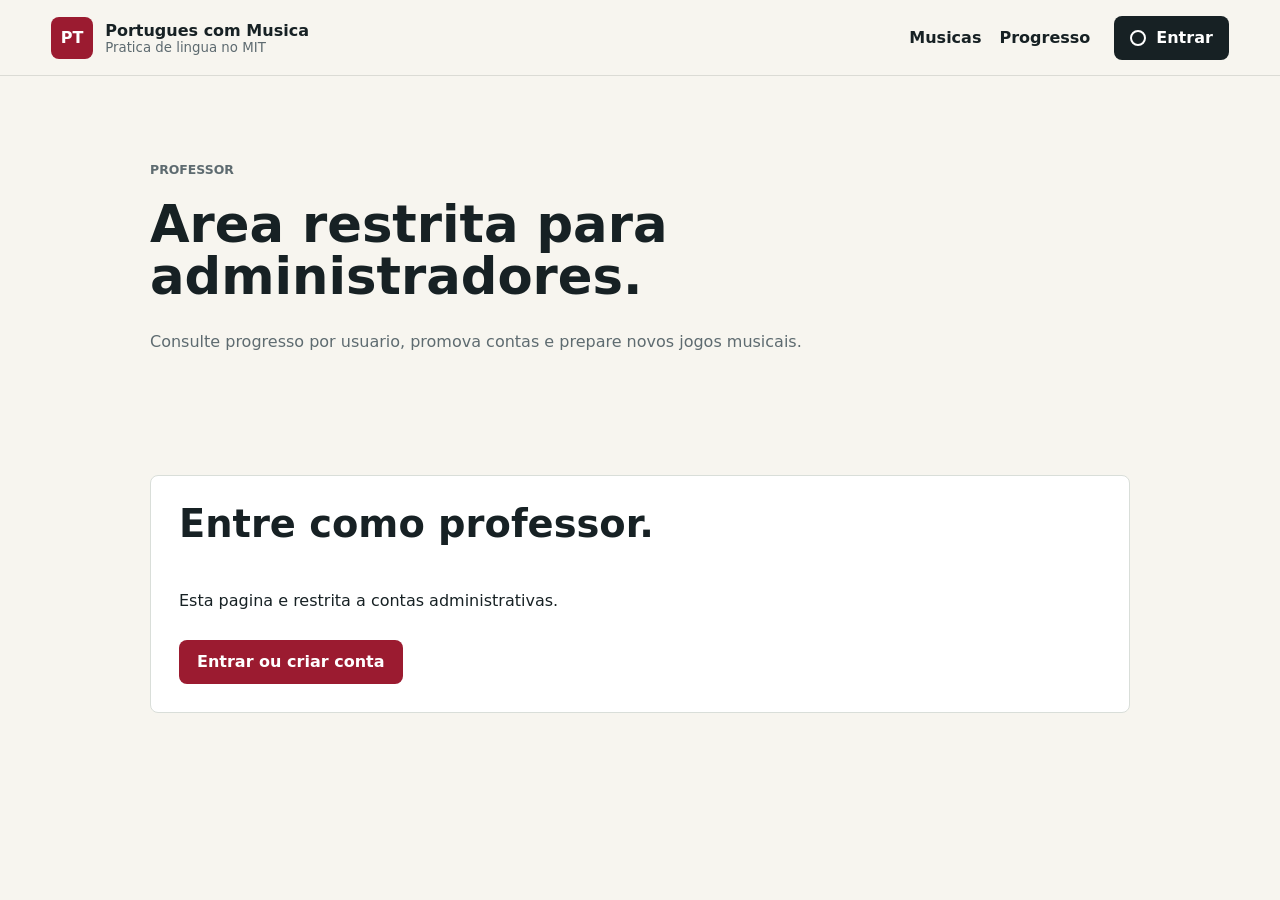
==== frontend/admin.html @ 6b274718 "Added privilege separation between admin and student / added scaffhold for adding songs" ====
<!doctype html>
<html lang="pt-BR">
  <head>
    <meta charset="utf-8" />
    <meta name="viewport" content="width=device-width, initial-scale=1" />
    <title>Professor | Portugues com Musica</title>
    <link rel="stylesheet" href="styles.css" />
  </head>
  <body>
    <header class="topbar">
      <a class="brand" href="index.html#home" aria-label="Pagina inicial de Portugues com Musica">
        <span class="brand-mark">PT</span>
        <span>
          <strong>Portugues com Musica</strong>
          <small>Pratica de lingua no MIT</small>
        </span>
      </a>

      <nav class="topnav" aria-label="Navegacao principal">
        <a href="index.html#songs">Musicas</a>
        <a href="progress.html">Progresso</a>
      </nav>

      <button class="login-button" id="loginButton" type="button">
        <span class="login-icon" aria-hidden="true"></span>
        <span id="loginLabel">Entrar</span>
      </button>
    </header>

    <main class="admin-page">
      <section class="progress-hero">
        <p class="eyebrow">Professor</p>
        <h1>Area restrita para administradores.</h1>
        <p>Consulte progresso por usuario, promova contas e prepare novos jogos musicais.</p>
      </section>

      <section id="adminLoginRequired" class="auth-required" hidden>
        <h2>Entre como professor.</h2>
        <p>Esta pagina e restrita a contas administrativas.</p>
        <a id="adminLoginLink" class="play-link" href="login.html?next=admin.html">Entrar ou criar conta</a>
      </section>

      <section id="adminForbidden" class="auth-required" hidden>
        <h2>Acesso restrito.</h2>
        <p>Sua conta nao tem permissao de professor.</p>
        <a class="play-link" href="index.html#songs">Voltar aos jogos</a>
      </section>

      <section id="adminContent" class="admin-workspace" hidden>
        <div class="admin-panel">
          <div>
            <p class="eyebrow">Progresso de estudante</p>
            <h2>Buscar por usuario</h2>
          </div>
          <form id="progressLookupForm" class="admin-form">
            <label for="progressUsername">Usuario</label>
            <div class="inline-form-row">
              <input id="progressUsername" name="username" type="text" autocomplete="off" required />
              <button class="primary-action" type="submit">Buscar</button>
            </div>
            <p id="progressLookupFeedback" class="game-feedback" aria-live="polite"></p>
          </form>
          <div id="adminProgressResults" class="admin-results"></div>
        </div>

        <div class="admin-panel">
          <div>
            <p class="eyebrow">Permissoes</p>
            <h2>Administradores</h2>
          </div>
          <p class="admin-muted">Promova outra conta somente quando ela tambem precisar administrar atividades.</p>
          <button id="openPromoteModal" class="secondary-action" type="button">Promover usuario</button>
          <p id="promoteFeedback" class="game-feedback" aria-live="polite"></p>
        </div>

        <div class="admin-panel admin-song-panel">
          <div>
            <p class="eyebrow">Musicas</p>
            <h2>Adicionar nova musica</h2>
          </div>
          <form class="admin-form placeholder-form" aria-disabled="true">
            <label for="songTitle">Titulo</label>
            <input id="songTitle" type="text" placeholder="Placeholder" disabled />

            <label for="songArtist">Artista</label>
            <input id="songArtist" type="text" placeholder="Placeholder" disabled />

            <label for="songGameMode">Modo de jogo</label>
            <select id="songGameMode" disabled>
              <option>Ordenar letras</option>
              <option>Completar letras</option>
              <option>Selecionar palavras</option>
            </select>

            <label for="songLyrics">Conteudo do jogo</label>
            <textarea id="songLyrics" rows="7" placeholder="Placeholder para o editor especifico do modo de jogo" disabled></textarea>

            <button class="primary-action" type="button" disabled>Salvar musica</button>
          </form>
        </div>
      </section>
    </main>

    <div id="promoteModal" class="modal" hidden>
      <section class="modal-body admin-modal" role="dialog" aria-modal="true" aria-labelledby="promoteTitle">
        <button id="closePromoteModal" class="icon-button" type="button" aria-label="Fechar">x</button>
        <div>
          <p class="eyebrow">Permissoes</p>
          <h2 id="promoteTitle">Promover usuario</h2>
          <p class="admin-muted">Esta acao concede acesso de professor a outra conta.</p>
        </div>
        <form id="promoteForm" class="admin-form">
          <label for="promoteUsername">Usuario</label>
          <input id="promoteUsername" name="username" type="text" autocomplete="off" required />

          <label class="confirm-row" for="promoteConfirm">
            <input id="promoteConfirm" type="checkbox" />
            <span>Confirmo que este usuario deve ter permissoes de professor.</span>
          </label>

          <div class="modal-actions">
            <button id="cancelPromote" class="secondary-action" type="button">Cancelar</button>
            <button id="confirmPromote" class="primary-action" type="submit" disabled>Confirmar promocao</button>
          </div>
          <p id="promoteModalFeedback" class="game-feedback" aria-live="polite"></p>
        </form>
      </section>
    </div>

    <script src="backend.js"></script>
    <script src="auth.js"></script>
    <script src="admin.js"></script>
  </body>
</html>
---- frontend/styles.css ----
:root {
  --ink: #172124;
  --muted: #5e6b70;
  --paper: #f7f5ef;
  --surface: #ffffff;
  --line: #d9ded9;
  --ruby: #9b1b30;
  --teal: #1d7773;
  --gold: #d7a536;
  --blue: #2f5f9f;
  --shadow: 0 18px 45px rgba(23, 33, 36, 0.12);
}

* {
  box-sizing: border-box;
}

[hidden] {
  display: none !important;
}

html {
  scroll-behavior: smooth;
}

body {
  margin: 0;
  color: var(--ink);
  background: var(--paper);
  font-family: Inter, ui-sans-serif, system-ui, -apple-system, BlinkMacSystemFont, "Segoe UI", sans-serif;
}

button,
select,
input,
textarea {
  font: inherit;
}

.topbar {
  position: sticky;
  top: 0;
  z-index: 10;
  display: grid;
  grid-template-columns: minmax(240px, 1fr) auto auto;
  gap: 24px;
  align-items: center;
  min-height: 76px;
  padding: 14px clamp(18px, 4vw, 56px);
  border-bottom: 1px solid rgba(23, 33, 36, 0.12);
  background: rgba(247, 245, 239, 0.92);
  backdrop-filter: blur(16px);
}

.brand {
  display: inline-flex;
  gap: 12px;
  align-items: center;
  color: inherit;
  text-decoration: none;
}

.brand-mark {
  display: grid;
  place-items: center;
  width: 42px;
  aspect-ratio: 1;
  border-radius: 8px;
  color: white;
  background: var(--ruby);
  font-weight: 800;
}

.brand small,
.card-meta,
.eyebrow,
.progress-panel small,
.game-card span,
.group-header p,
.browser-header p {
  color: var(--muted);
}

.brand strong,
.brand small {
  display: block;
}

.topnav {
  display: flex;
  gap: 18px;
}

.topnav a {
  color: var(--ink);
  font-weight: 700;
  text-decoration: none;
}

.login-button,
.primary-action,
.play-link {
  display: inline-flex;
  align-items: center;
  justify-content: center;
  min-height: 44px;
  border: 0;
  border-radius: 8px;
  color: #fff;
  background: var(--ink);
  cursor: pointer;
  font-weight: 800;
  text-decoration: none;
}

.login-button {
  gap: 10px;
  padding: 0 16px;
}

.login-button.signed-in {
  background: var(--teal);
}

.auth-menu {
  position: absolute;
  top: calc(100% - 10px);
  right: clamp(18px, 4vw, 56px);
  z-index: 20;
  min-width: 164px;
  padding: 6px;
  border: 1px solid var(--line);
  border-radius: 8px;
  background: var(--surface);
  box-shadow: var(--shadow);
}

.auth-menu-item {
  display: flex;
  align-items: center;
  gap: 10px;
  width: 100%;
  min-height: 42px;
  padding: 0 10px;
  border: 0;
  border-radius: 6px;
  color: var(--ink);
  background: transparent;
  cursor: pointer;
  font-weight: 800;
  text-align: left;
}

.auth-menu-item:hover,
.auth-menu-item:focus-visible {
  background: rgba(29, 119, 115, 0.12);
  outline: none;
}

.auth-menu-icon {
  width: 18px;
  height: 18px;
  fill: none;
  stroke: currentColor;
  stroke-width: 2;
  stroke-linecap: round;
  stroke-linejoin: round;
}

.login-icon {
  width: 16px;
  aspect-ratio: 1;
  border: 2px solid currentColor;
  border-radius: 50%;
}

main {
  display: grid;
  gap: clamp(40px, 6vw, 82px);
  padding-bottom: 72px;
}

.auth-page {
  display: grid;
  min-height: calc(100vh - 76px);
  place-items: center;
  padding: clamp(24px, 5vw, 54px) clamp(18px, 4vw, 56px);
}

.auth-panel {
  width: min(560px, 100%);
  padding: clamp(24px, 4vw, 36px);
  border: 1px solid var(--line);
  border-radius: 8px;
  background: var(--surface);
  box-shadow: var(--shadow);
}

.auth-panel h1 {
  margin-bottom: 24px;
  font-size: clamp(2rem, 5vw, 3.6rem);
}

.auth-form {
  display: grid;
  gap: 12px;
}

.auth-form label {
  font-size: 0.82rem;
  font-weight: 900;
}

.auth-form input,
.admin-form input,
.admin-form select,
.admin-form textarea {
  min-height: 46px;
  border: 1px solid var(--line);
  border-radius: 8px;
  padding: 0 12px;
  background: #fff;
  color: var(--ink);
}

.admin-form textarea {
  min-height: 140px;
  padding: 12px;
  resize: vertical;
}

.game-page {
  display: block;
  padding: clamp(24px, 5vw, 54px) clamp(18px, 4vw, 56px) 72px;
}

.game-shell {
  display: grid;
  gap: 20px;
  width: min(1040px, 100%);
  margin: 0 auto;
  padding: clamp(20px, 4vw, 34px);
  border: 1px solid var(--line);
  border-radius: 8px;
  background: var(--surface);
  box-shadow: var(--shadow);
}

.game-shell h1 {
  margin-bottom: 10px;
  font-size: clamp(2rem, 4vw, 4rem);
  line-height: 1;
}

.game-subtitle {
  color: var(--muted);
  font-size: 1.1rem;
}

.hero {
  display: grid;
  grid-template-columns: minmax(260px, 0.85fr) minmax(320px, 1.15fr);
  gap: clamp(24px, 5vw, 72px);
  align-items: end;
  min-height: calc(100vh - 76px);
  padding: clamp(34px, 6vw, 72px) clamp(18px, 4vw, 56px) 36px;
}

.hero-copy {
  max-width: 640px;
  padding-bottom: clamp(16px, 4vw, 72px);
}

.eyebrow {
  margin: 0 0 10px;
  font-size: 0.78rem;
  font-weight: 900;
  letter-spacing: 0;
  text-transform: uppercase;
}

h1,
h2,
h3,
p {
  margin-top: 0;
}

h1 {
  margin-bottom: 18px;
  font-size: clamp(2.4rem, 6vw, 5.8rem);
  line-height: 0.96;
  letter-spacing: 0;
}

h2 {
  font-size: clamp(1.45rem, 3vw, 2.6rem);
  line-height: 1.05;
}

.hero-copy p:not(.eyebrow),
.progress-section p,
.teacher-tools p {
  max-width: 62ch;
  color: var(--muted);
  font-size: 1.05rem;
  line-height: 1.6;
}

.carousel {
  overflow: hidden;
  border: 1px solid rgba(23, 33, 36, 0.14);
  border-radius: 8px;
  background: var(--surface);
  box-shadow: var(--shadow);
}

.carousel-main {
  position: relative;
  min-height: 500px;
}

.carousel-main img {
  width: 100%;
  height: 500px;
  object-fit: cover;
  display: block;
}

.carousel-caption {
  position: absolute;
  inset: auto 22px 22px;
  max-width: 520px;
  padding: 22px;
  border-radius: 8px;
  background: rgba(255, 255, 255, 0.9);
}

.carousel-caption h2 {
  margin-bottom: 8px;
}

.play-link {
  width: fit-content;
  padding: 0 18px;
  background: var(--ruby);
}

.carousel-controls {
  display: flex;
  align-items: center;
  justify-content: space-between;
  gap: 12px;
  padding: 12px 16px;
}

.carousel-controls button,
.icon-button {
  display: grid;
  place-items: center;
  width: 38px;
  aspect-ratio: 1;
  border: 1px solid var(--line);
  border-radius: 8px;
  background: #fff;
  color: var(--ink);
  cursor: pointer;
  font-size: 1.25rem;
}

.feature-dots {
  display: flex;
  gap: 8px;
}

.feature-dots button {
  width: 28px;
  height: 8px;
  border: 0;
  border-radius: 999px;
  background: var(--line);
}

.feature-dots button.active {
  background: var(--teal);
}

.workspace,
.progress-section,
.teacher-tools {
  width: min(1180px, calc(100% - 36px));
  margin: 0 auto;
}

.workspace {
  display: grid;
  grid-template-columns: 260px 1fr;
  gap: 28px;
  align-items: start;
}

.filters {
  position: sticky;
  top: 98px;
  display: grid;
  gap: 10px;
  padding: 20px;
  border: 1px solid var(--line);
  border-radius: 8px;
  background: var(--surface);
}

.filters h2 {
  margin-bottom: 8px;
  font-size: 1.35rem;
}

.filters label {
  margin-top: 8px;
  font-size: 0.82rem;
  font-weight: 900;
}

.filters select {
  width: 100%;
  min-height: 42px;
  border: 1px solid var(--line);
  border-radius: 8px;
  padding: 0 10px;
  background: #fff;
  color: var(--ink);
}

.game-browser {
  min-width: 0;
}

.browser-header,
.group-header {
  display: flex;
  justify-content: space-between;
  gap: 16px;
  align-items: end;
}

.game-groups {
  display: grid;
  gap: 28px;
}

.game-group {
  display: grid;
  gap: 14px;
}

.group-header h3 {
  margin-bottom: 2px;
  font-size: 1.2rem;
}

.card-grid {
  display: grid;
  grid-template-columns: repeat(2, minmax(0, 1fr));
  gap: 16px;
}

.game-card {
  overflow: hidden;
  display: grid;
  grid-template-rows: auto 1fr;
  padding: 0;
  border: 1px solid var(--line);
  border-radius: 8px;
  background: var(--surface);
  color: inherit;
  text-decoration: none;
  text-align: left;
  cursor: pointer;
  transition: transform 160ms ease, box-shadow 160ms ease;
}

.game-card:hover,
.game-card:focus-visible {
  transform: translateY(-3px);
  box-shadow: 0 12px 26px rgba(23, 33, 36, 0.12);
}

.thumb-wrap {
  position: relative;
  display: block;
  aspect-ratio: 16 / 10;
  overflow: hidden;
}

.thumb-wrap img {
  width: 100%;
  height: 100%;
  object-fit: cover;
  display: block;
}

.thumbnail-score {
  position: absolute;
  right: 10px;
  bottom: 10px;
  display: inline-flex;
  align-items: center;
  justify-content: center;
  min-height: 34px;
  min-width: 58px;
  padding: 0 10px;
  border-radius: 999px;
  box-shadow: 0 8px 20px rgba(23, 33, 36, 0.18);
  font-weight: 900;
}

.card-body {
  display: grid;
  gap: 5px;
  padding: 14px;
}

.card-body strong {
  font-size: 1.05rem;
}

.progress-section {
  display: grid;
  grid-template-columns: 1fr minmax(320px, 0.8fr);
  gap: 24px;
  align-items: center;
  padding: 32px;
  border-top: 4px solid var(--gold);
  background: #fff;
}

.progress-panel {
  display: grid;
  grid-template-columns: repeat(3, 1fr);
  gap: 1px;
  overflow: hidden;
  border: 1px solid var(--line);
  border-radius: 8px;
  background: var(--line);
}

.progress-panel div {
  display: grid;
  gap: 4px;
  min-height: 118px;
  place-items: center;
  background: #fff;
  text-align: center;
}

.progress-panel span {
  font-size: clamp(1.7rem, 4vw, 2.8rem);
  font-weight: 900;
}

.progress-page {
  padding: clamp(24px, 5vw, 56px);
}

.admin-page {
  padding: clamp(24px, 5vw, 56px);
}

.progress-hero,
.auth-required {
  width: min(980px, 100%);
  margin: 0 auto;
}

.progress-hero {
  display: grid;
  gap: 10px;
  padding: 28px 0;
}

.progress-hero h1 {
  max-width: 760px;
  font-size: clamp(2rem, 4vw, 4rem);
  line-height: 1;
}

.progress-hero p {
  max-width: 680px;
  color: var(--muted);
  line-height: 1.55;
}

.auth-required {
  display: grid;
  gap: 14px;
  padding: 28px;
  border: 1px solid var(--line);
  border-radius: 8px;
  background: var(--surface);
}

.progress-workspace {
  display: grid;
  grid-template-columns: minmax(220px, 280px) minmax(0, 1fr);
  gap: 24px;
  align-items: start;
  width: min(1180px, 100%);
  margin: 0 auto;
}

.admin-workspace {
  display: grid;
  grid-template-columns: minmax(0, 1fr) minmax(280px, 420px);
  gap: 24px;
  align-items: stretch;
  width: min(1180px, 100%);
  margin: 0 auto;
}

.admin-workspace.has-progress-results {
  align-items: start;
}

.admin-panel {
  display: grid;
  gap: 18px;
  min-width: 0;
  overflow: hidden;
  padding: 22px;
  border: 1px solid var(--line);
  border-radius: 8px;
  background: var(--surface);
}

.admin-song-panel {
  grid-column: 1 / -1;
  align-self: start;
}

.admin-form,
.admin-results {
  display: grid;
  gap: 12px;
  min-width: 0;
}

.admin-form label {
  font-size: 0.82rem;
  font-weight: 900;
}

.inline-form-row {
  display: grid;
  grid-template-columns: minmax(0, 1fr) auto;
  gap: 10px;
}

.inline-form-row .primary-action {
  width: auto;
  padding: 0 18px;
}

.admin-progress-row {
  grid-template-columns: minmax(0, 1.35fr) minmax(112px, 0.8fr) minmax(92px, 110px) minmax(104px, auto);
  width: 100%;
  min-width: 0;
}

.admin-progress-row > * {
  min-width: 0;
}

.admin-progress-row .progress-song strong,
.admin-progress-row .progress-song small,
.admin-progress-row span {
  overflow-wrap: anywhere;
}

.admin-muted {
  margin: 0;
  color: var(--muted);
  line-height: 1.5;
}

.admin-modal {
  grid-template-columns: 1fr;
  width: min(560px, 100%);
  padding-right: 56px;
}

.admin-modal .icon-button {
  top: 12px;
  right: 12px;
  width: 32px;
  font-size: 0.95rem;
}

.confirm-row {
  display: grid;
  grid-template-columns: auto 1fr;
  gap: 10px;
  align-items: start;
  padding: 12px;
  border: 1px solid var(--line);
  border-radius: 8px;
  background: var(--paper);
  line-height: 1.4;
}

.confirm-row input {
  width: 18px;
  min-height: 18px;
  margin: 2px 0 0;
}

.modal-actions {
  display: flex;
  justify-content: end;
  gap: 10px;
}

.modal-actions .primary-action,
.modal-actions .secondary-action {
  width: auto;
  padding: 0 16px;
}

.progress-browser,
.progress-groups,
.progress-course-group,
.progress-row-list {
  display: grid;
  gap: 14px;
  min-width: 0;
}

.progress-row {
  display: grid;
  grid-template-columns: minmax(180px, 1.5fr) minmax(150px, 1fr) minmax(140px, 0.8fr) 120px 92px;
  gap: 14px;
  align-items: center;
  min-height: 74px;
  padding: 14px 16px;
  border: 1px solid var(--line);
  border-radius: 8px;
  background: var(--surface);
  color: inherit;
  text-decoration: none;
}

.progress-row:hover,
.progress-row:focus-visible {
  border-color: rgba(47, 95, 159, 0.45);
  box-shadow: 0 10px 24px rgba(23, 33, 36, 0.1);
  outline: none;
}

.progress-song {
  display: grid;
  gap: 3px;
}

.progress-song small {
  color: var(--muted);
}

.score-pill {
  display: inline-flex;
  justify-content: center;
  align-items: center;
  min-height: 34px;
  padding: 0 10px;
  border-radius: 999px;
  font-weight: 900;
}

.score-high {
  color: #0f5132;
  background: #dff4e8;
}

.score-mid {
  color: #775500;
  background: #fff2c2;
}

.score-low {
  color: #842029;
  background: #f8d7da;
}

.score-empty {
  color: var(--muted);
  background: #ecefed;
}

.teacher-tools {
  display: grid;
  gap: 18px;
}

.note-grid {
  display: grid;
  grid-template-columns: repeat(3, 1fr);
  gap: 16px;
}

.note-grid article {
  min-height: 160px;
  padding: 20px;
  border: 1px solid var(--line);
  border-radius: 8px;
  background: #fff;
}

.modal[hidden] {
  display: none;
}

.modal {
  position: fixed;
  inset: 0;
  z-index: 30;
  display: grid;
  place-items: center;
  padding: 18px;
  background: rgba(23, 33, 36, 0.55);
}

.modal-body {
  position: relative;
  display: grid;
  grid-template-columns: minmax(240px, 0.8fr) 1fr;
  gap: 24px;
  width: min(860px, 100%);
  max-height: calc(100vh - 36px);
  overflow: auto;
  padding: 22px;
  border-radius: 8px;
  background: #fff;
}

.modal-body > img {
  width: 100%;
  height: 100%;
  min-height: 320px;
  object-fit: cover;
  border-radius: 8px;
}

.icon-button {
  position: absolute;
  top: 14px;
  right: 14px;
  z-index: 2;
}

.game-facts {
  display: grid;
  grid-template-columns: repeat(3, 1fr);
  gap: 10px;
  margin: 24px 0;
}

.game-facts div {
  padding: 12px;
  border: 1px solid var(--line);
  border-radius: 8px;
}

.game-facts dt {
  color: var(--muted);
  font-size: 0.75rem;
  font-weight: 900;
}

.game-facts dd {
  margin: 4px 0 0;
  font-weight: 800;
}

.primary-action {
  width: 100%;
  padding: 0 18px;
  background: var(--teal);
}

.secondary-action {
  display: inline-flex;
  align-items: center;
  justify-content: center;
  min-height: 44px;
  border: 1px solid var(--line);
  border-radius: 8px;
  padding: 0 16px;
  background: #fff;
  color: var(--ink);
  cursor: pointer;
  font-weight: 800;
}

button:disabled {
  cursor: not-allowed;
  opacity: 0.48;
}

.lyric-game {
  display: grid;
  gap: 20px;
  width: 100%;
}

.modal-body:has(.lyric-game) {
  width: min(1040px, 100%);
  grid-template-columns: 1fr;
}

.lyric-game-header {
  display: grid;
  grid-template-columns: 1fr minmax(260px, 340px);
  gap: 18px;
  align-items: start;
  padding-right: 52px;
}

.listen-panel {
  display: grid;
  gap: 10px;
  padding: 14px;
  border: 1px solid var(--line);
  border-radius: 8px;
  background: var(--paper);
}

.listen-panel span {
  font-weight: 900;
}

.audio-notice {
  margin: 0;
  padding: 12px 14px;
  border: 1px solid #e8ce83;
  border-radius: 8px;
  background: #fff7df;
  color: #614a12;
}

.review-instructions {
  padding: 18px;
  border: 1px solid var(--line);
  border-radius: 8px;
  background: #fff;
}

.review-instructions h2 {
  margin-bottom: 8px;
  font-size: 1.25rem;
}

.review-instructions p {
  margin-bottom: 0;
  color: var(--muted);
  line-height: 1.5;
}

.lyric-list {
  display: grid;
  gap: 12px;
  margin: 0;
  padding: 0;
  list-style: none;
}

.lyric-chunk {
  display: grid;
  grid-template-columns: 28px 38px 1fr auto;
  gap: 12px;
  align-items: center;
  min-height: 82px;
  padding: 14px;
  border: 2px solid var(--line);
  border-radius: 8px;
  background: #fff;
  box-shadow: 0 8px 20px rgba(23, 33, 36, 0.08);
  cursor: grab;
}

.lyric-chunk.is-dragging {
  opacity: 0.58;
  border-color: var(--teal);
  cursor: grabbing;
}

.drag-handle {
  color: var(--muted);
  font-weight: 900;
}

.chunk-position {
  display: grid;
  place-items: center;
  width: 34px;
  aspect-ratio: 1;
  border-radius: 8px;
  background: var(--ink);
  color: #fff;
  font-weight: 900;
}

.chunk-text {
  line-height: 1.45;
}

.chunk-result {
  min-width: 92px;
  text-align: right;
  font-weight: 900;
}

.lyric-chunk.is-correct {
  border-color: var(--teal);
  background: #eef9f5;
}

.lyric-chunk.is-wrong {
  border-color: var(--ruby);
  background: #fff1f2;
}

.game-actions {
  display: flex;
  flex-wrap: wrap;
  gap: 12px;
}

.game-actions .primary-action,
.game-actions .secondary-action {
  width: auto;
}

.game-feedback {
  min-height: 28px;
  margin: 0;
  font-weight: 900;
}

.cloze-lyrics {
  white-space: pre-wrap;
  padding: clamp(18px, 3vw, 28px);
  border: 1px solid var(--line);
  border-radius: 8px;
  background: #fff;
  font-size: clamp(1.05rem, 2vw, 1.35rem);
  line-height: 2.1;
}

.cloze-blank {
  display: inline-flex;
  gap: 8px;
  align-items: center;
  margin: 0 4px;
  vertical-align: baseline;
}

.cloze-blank input {
  width: 7.5em;
  min-height: 38px;
  border: 2px solid var(--line);
  border-radius: 8px;
  padding: 0 10px;
  color: var(--ink);
  background: #fff;
  font-weight: 800;
}

.cloze-blank input:disabled {
  background: #f0f1ee;
}

.blank-result {
  min-width: 58px;
  font-size: 0.78rem;
  font-weight: 900;
}

.cloze-blank.is-correct input {
  border-color: var(--teal);
  background: #eef9f5;
}

.cloze-blank.is-accent input {
  border-color: var(--gold);
  background: #fff7df;
}

.cloze-blank.is-wrong input {
  border-color: var(--ruby);
  background: #fff1f2;
}

.selectable-lyrics {
  white-space: pre-wrap;
  padding: clamp(18px, 3vw, 28px);
  border: 1px solid var(--line);
  border-radius: 8px;
  background: #fff;
  font-size: clamp(1.02rem, 1.4vw, 1.2rem);
  line-height: 2.05;
}

.selectable-lyrics.is-disabled {
  color: var(--muted);
}

.selectable-word {
  display: inline;
  margin: 0 1px;
  padding: 2px 4px;
  border: 0;
  border-radius: 6px;
  color: inherit;
  background: transparent;
  cursor: pointer;
  line-height: inherit;
}

.selectable-word:not(:disabled):hover,
.selectable-word:not(:disabled):focus-visible {
  background: rgba(23, 33, 36, 0.11);
  outline: none;
}

.selectable-word.is-selected {
  background: rgba(47, 95, 159, 0.18);
  box-shadow: inset 0 0 0 2px rgba(47, 95, 159, 0.42);
}

.selectable-word.is-correct {
  background: #eef9f5;
  box-shadow: inset 0 0 0 2px var(--teal);
}

.selectable-word.is-wrong {
  background: #fff1f2;
  box-shadow: inset 0 0 0 2px var(--ruby);
}

.selectable-word.is-missed {
  background: #fff7df;
  box-shadow: inset 0 0 0 2px var(--gold);
}

.instruction-overlay {
  position: fixed;
  inset: 0;
  z-index: 40;
  display: grid;
  place-items: center;
  padding: 18px;
  background: rgba(23, 33, 36, 0.58);
}

.instruction-overlay[hidden] {
  display: none;
}

.instruction-box {
  position: relative;
  width: min(560px, 100%);
  padding: 28px;
  border-radius: 8px;
  background: #fff;
  box-shadow: var(--shadow);
}

.empty-state {
  padding: 28px;
  border: 1px dashed var(--line);
  border-radius: 8px;
  background: rgba(255, 255, 255, 0.55);
}

@media (max-width: 1180px) {
  .admin-progress-row {
    grid-template-columns: minmax(0, 1fr) minmax(100px, auto);
  }
}

@media (max-width: 900px) {
  .topbar {
    grid-template-columns: 1fr;
  }

  .topnav {
    order: 3;
    overflow-x: auto;
  }

  .hero,
  .workspace,
  .progress-workspace,
  .admin-workspace,
  .progress-section,
  .modal-body,
  .lyric-game-header {
    grid-template-columns: 1fr;
  }

  .hero {
    min-height: auto;
  }

  .filters {
    position: static;
  }

  .note-grid,
  .progress-panel,
  .game-facts,
  .lyric-chunk,
  .progress-row,
  .inline-form-row {
    grid-template-columns: 1fr;
  }

  .chunk-result {
    text-align: left;
  }

  .admin-progress-row {
    grid-template-columns: 1fr;
  }
}

@media (max-width: 560px) {
  .card-grid {
    grid-template-columns: 1fr;
  }

  .carousel-main,
  .carousel-main img {
    min-height: 420px;
    height: 420px;
  }

  .carousel-caption {
    inset: auto 12px 12px;
    padding: 16px;
  }

  .progress-section {
    padding: 22px;
  }
}
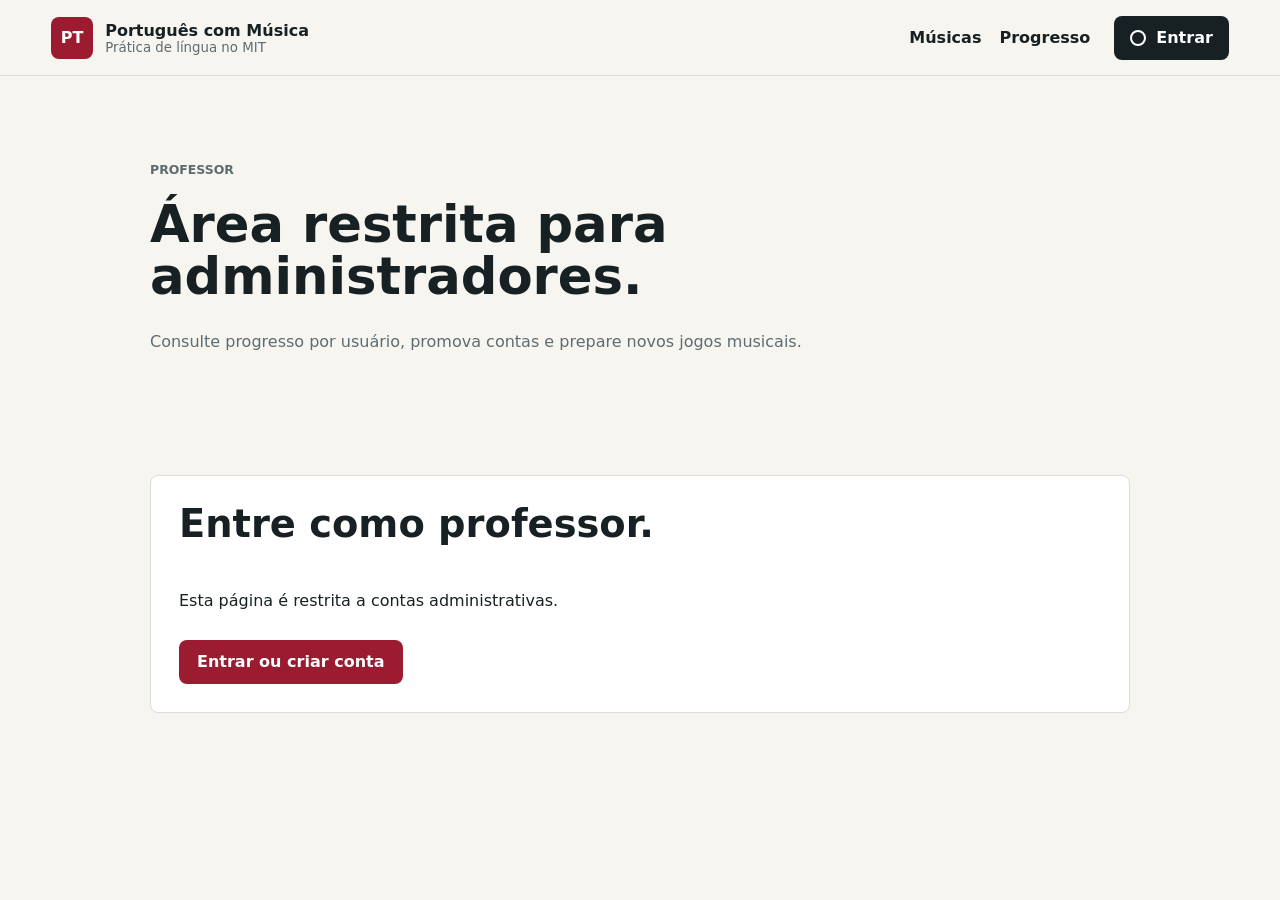
==== commit 7d2e4c43: "fixed dropdown styling and accents" ====
--- a/frontend/admin.html
+++ b/frontend/admin.html
@@ -3,21 +3,21 @@
   <head>
     <meta charset="utf-8" />
     <meta name="viewport" content="width=device-width, initial-scale=1" />
-    <title>Professor | Portugues com Musica</title>
+    <title>Professor | Português com Música</title>
     <link rel="stylesheet" href="styles.css" />
   </head>
   <body>
     <header class="topbar">
-      <a class="brand" href="index.html#home" aria-label="Pagina inicial de Portugues com Musica">
+      <a class="brand" href="index.html#home" aria-label="Página inicial de Português com Música">
         <span class="brand-mark">PT</span>
         <span>
-          <strong>Portugues com Musica</strong>
-          <small>Pratica de lingua no MIT</small>
+          <strong>Português com Música</strong>
+          <small>Prática de língua no MIT</small>
         </span>
       </a>
 
-      <nav class="topnav" aria-label="Navegacao principal">
-        <a href="index.html#songs">Musicas</a>
+      <nav class="topnav" aria-label="Navegação principal">
+        <a href="index.html#songs">Músicas</a>
         <a href="progress.html">Progresso</a>
       </nav>
 
@@ -30,19 +30,19 @@
     <main class="admin-page">
       <section class="progress-hero">
         <p class="eyebrow">Professor</p>
-        <h1>Area restrita para administradores.</h1>
-        <p>Consulte progresso por usuario, promova contas e prepare novos jogos musicais.</p>
+        <h1>Área restrita para administradores.</h1>
+        <p>Consulte progresso por usuário, promova contas e prepare novos jogos musicais.</p>
       </section>
 
       <section id="adminLoginRequired" class="auth-required" hidden>
         <h2>Entre como professor.</h2>
-        <p>Esta pagina e restrita a contas administrativas.</p>
+        <p>Esta página é restrita a contas administrativas.</p>
         <a id="adminLoginLink" class="play-link" href="login.html?next=admin.html">Entrar ou criar conta</a>
       </section>
 
       <section id="adminForbidden" class="auth-required" hidden>
         <h2>Acesso restrito.</h2>
-        <p>Sua conta nao tem permissao de professor.</p>
+        <p>Sua conta não tem permissão de professor.</p>
         <a class="play-link" href="index.html#songs">Voltar aos jogos</a>
       </section>
 
@@ -50,10 +50,10 @@
         <div class="admin-panel">
           <div>
             <p class="eyebrow">Progresso de estudante</p>
-            <h2>Buscar por usuario</h2>
+            <h2>Buscar por usuário</h2>
           </div>
           <form id="progressLookupForm" class="admin-form">
-            <label for="progressUsername">Usuario</label>
+            <label for="progressUsername">Usuário</label>
             <div class="inline-form-row">
               <input id="progressUsername" name="username" type="text" autocomplete="off" required />
               <button class="primary-action" type="submit">Buscar</button>
@@ -65,37 +65,31 @@
 
         <div class="admin-panel">
           <div>
-            <p class="eyebrow">Permissoes</p>
+            <p class="eyebrow">Permissões</p>
             <h2>Administradores</h2>
           </div>
-          <p class="admin-muted">Promova outra conta somente quando ela tambem precisar administrar atividades.</p>
-          <button id="openPromoteModal" class="secondary-action" type="button">Promover usuario</button>
+          <p class="admin-muted">Promova outra conta somente quando ela também precisar administrar atividades.</p>
+          <button id="openPromoteModal" class="secondary-action" type="button">Promover usuário</button>
           <p id="promoteFeedback" class="game-feedback" aria-live="polite"></p>
         </div>
 
         <div class="admin-panel admin-song-panel">
           <div>
-            <p class="eyebrow">Musicas</p>
-            <h2>Adicionar nova musica</h2>
+            <p class="eyebrow">Músicas</p>
+            <h2>Adicionar nova música</h2>
           </div>
-          <form class="admin-form placeholder-form" aria-disabled="true">
-            <label for="songTitle">Titulo</label>
-            <input id="songTitle" type="text" placeholder="Placeholder" disabled />
-
-            <label for="songArtist">Artista</label>
-            <input id="songArtist" type="text" placeholder="Placeholder" disabled />
-
+          <form id="songBuilderForm" class="admin-form song-builder-form">
             <label for="songGameMode">Modo de jogo</label>
-            <select id="songGameMode" disabled>
-              <option>Ordenar letras</option>
-              <option>Completar letras</option>
-              <option>Selecionar palavras</option>
-            </select>
-
-            <label for="songLyrics">Conteudo do jogo</label>
-            <textarea id="songLyrics" rows="7" placeholder="Placeholder para o editor especifico do modo de jogo" disabled></textarea>
-
-            <button class="primary-action" type="button" disabled>Salvar musica</button>
+            <span class="select-combo-field">
+              <select id="songGameMode" name="gameMode" required>
+                <option value="">Selecione um modo</option>
+                <option value="lyric-order">Ordenar letras</option>
+                <option value="complete-lyrics">Completar letras</option>
+                <option value="word-select">Selecionar palavras</option>
+              </select>
+              <button class="select-combo-toggle" type="button" aria-label="Mostrar modos de jogo"></button>
+            </span>
+            <div id="songModeFields" class="song-mode-fields" aria-live="polite"></div>
           </form>
         </div>
       </section>
@@ -105,22 +99,22 @@
       <section class="modal-body admin-modal" role="dialog" aria-modal="true" aria-labelledby="promoteTitle">
         <button id="closePromoteModal" class="icon-button" type="button" aria-label="Fechar">x</button>
         <div>
-          <p class="eyebrow">Permissoes</p>
-          <h2 id="promoteTitle">Promover usuario</h2>
-          <p class="admin-muted">Esta acao concede acesso de professor a outra conta.</p>
+          <p class="eyebrow">Permissões</p>
+          <h2 id="promoteTitle">Promover usuário</h2>
+          <p class="admin-muted">Esta ação concede acesso de professor a outra conta.</p>
         </div>
         <form id="promoteForm" class="admin-form">
-          <label for="promoteUsername">Usuario</label>
+          <label for="promoteUsername">Usuário</label>
           <input id="promoteUsername" name="username" type="text" autocomplete="off" required />
 
           <label class="confirm-row" for="promoteConfirm">
             <input id="promoteConfirm" type="checkbox" />
-            <span>Confirmo que este usuario deve ter permissoes de professor.</span>
+            <span>Confirmo que este usuário deve ter permissões de professor.</span>
           </label>
 
           <div class="modal-actions">
             <button id="cancelPromote" class="secondary-action" type="button">Cancelar</button>
-            <button id="confirmPromote" class="primary-action" type="submit" disabled>Confirmar promocao</button>
+            <button id="confirmPromote" class="primary-action" type="submit" disabled>Confirmar promoção</button>
           </div>
           <p id="promoteModalFeedback" class="game-feedback" aria-live="polite"></p>
         </form>
--- a/frontend/styles.css
+++ b/frontend/styles.css
@@ -649,6 +649,188 @@
   font-weight: 900;
 }
 
+.song-builder-form {
+  gap: 16px;
+}
+
+.song-mode-fields {
+  display: grid;
+  gap: 14px;
+  min-width: 0;
+}
+
+.song-mode-card {
+  display: grid;
+  gap: 14px;
+  padding-top: 14px;
+  border-top: 1px solid var(--line);
+}
+
+.song-mode-card h3 {
+  margin-bottom: 8px;
+  font-size: 1.25rem;
+}
+
+.song-mode-card .primary-action {
+  width: fit-content;
+  padding: 0 18px;
+}
+
+.song-common-fields {
+  display: grid;
+  gap: 14px;
+  padding-top: 14px;
+  border-top: 1px solid var(--line);
+}
+
+.song-instruction-fields {
+  display: grid;
+  gap: 14px;
+  padding-top: 14px;
+  border-top: 1px solid var(--line);
+}
+
+.song-instruction-fields h3 {
+  margin-bottom: 8px;
+  font-size: 1.25rem;
+}
+
+.song-instruction-fields label {
+  display: grid;
+  gap: 8px;
+}
+
+.field-grid {
+  display: grid;
+  grid-template-columns: repeat(2, minmax(0, 1fr));
+  gap: 14px;
+}
+
+.song-common-fields label,
+.field-grid label {
+  display: grid;
+  gap: 8px;
+}
+
+.field-feedback {
+  min-height: 22px;
+  margin: 0;
+  color: var(--muted);
+  font-weight: 800;
+}
+
+.combo-field {
+  position: relative;
+  display: grid;
+  grid-template-columns: minmax(0, 1fr) 44px;
+}
+
+.select-combo-field {
+  position: relative;
+  display: grid;
+  grid-template-columns: minmax(0, 1fr) 44px;
+}
+
+.select-combo-field select {
+  min-width: 0;
+  appearance: none;
+  border-radius: 8px 0 0 8px;
+  border-right: 0;
+  color: var(--ink);
+  font-weight: 800;
+}
+
+.select-combo-toggle {
+  display: grid;
+  place-items: center;
+  min-height: 46px;
+  border: 1px solid var(--line);
+  border-radius: 0 8px 8px 0;
+  background: #fff;
+  color: var(--ink);
+  cursor: pointer;
+}
+
+.select-combo-toggle::before {
+  content: "";
+  width: 9px;
+  aspect-ratio: 1;
+  border-right: 2px solid currentColor;
+  border-bottom: 2px solid currentColor;
+  transform: translateY(-2px) rotate(45deg);
+}
+
+.combo-field input {
+  min-width: 0;
+  border-radius: 8px 0 0 8px;
+  border-right: 0;
+  color: var(--ink);
+  font-weight: 800;
+}
+
+.combo-field input::placeholder {
+  color: var(--muted);
+  opacity: 1;
+}
+
+.select-combo-field select:invalid {
+  color: var(--muted);
+}
+
+.combo-toggle {
+  display: grid;
+  place-items: center;
+  min-height: 46px;
+  border: 1px solid var(--line);
+  border-radius: 0 8px 8px 0;
+  background: #fff;
+  color: var(--ink);
+  cursor: pointer;
+}
+
+.combo-toggle::before {
+  content: "";
+  width: 9px;
+  aspect-ratio: 1;
+  border-right: 2px solid currentColor;
+  border-bottom: 2px solid currentColor;
+  transform: translateY(-2px) rotate(45deg);
+}
+
+.combo-options {
+  position: absolute;
+  z-index: 25;
+  top: calc(100% + 4px);
+  left: 0;
+  right: 0;
+  display: grid;
+  max-height: 220px;
+  overflow: auto;
+  padding: 6px;
+  border: 1px solid var(--line);
+  border-radius: 8px;
+  background: #fff;
+  box-shadow: var(--shadow);
+}
+
+.combo-option {
+  min-height: 40px;
+  border: 0;
+  border-radius: 6px;
+  padding: 0 10px;
+  background: transparent;
+  color: var(--ink);
+  cursor: pointer;
+  font-weight: 800;
+  text-align: left;
+}
+
+.combo-option:hover,
+.combo-option:focus-visible {
+  background: rgba(29, 119, 115, 0.12);
+  outline: none;
+}
+
 .inline-form-row {
   display: grid;
   grid-template-columns: minmax(0, 1fr) auto;
@@ -1219,7 +1401,8 @@
   .game-facts,
   .lyric-chunk,
   .progress-row,
-  .inline-form-row {
+  .inline-form-row,
+  .field-grid {
     grid-template-columns: 1fr;
   }
 
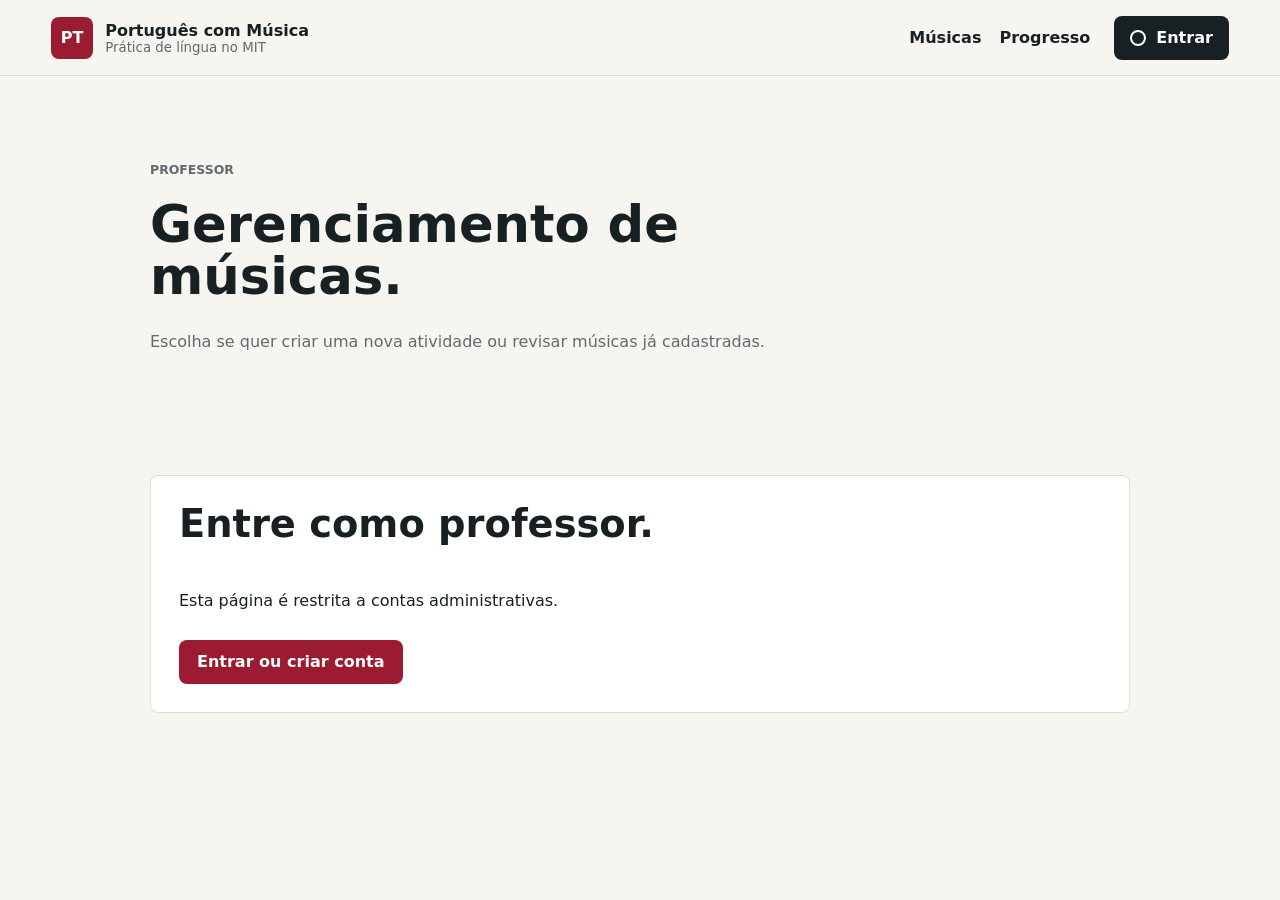
==== commit 716f05e7: "Added backend song management and XSS hardening" ====
--- a/frontend/admin.html
+++ b/frontend/admin.html
@@ -30,8 +30,8 @@
     <main class="admin-page">
       <section class="progress-hero">
         <p class="eyebrow">Professor</p>
-        <h1>Área restrita para administradores.</h1>
-        <p>Consulte progresso por usuário, promova contas e prepare novos jogos musicais.</p>
+        <h1>Gerenciamento de músicas.</h1>
+        <p>Escolha se quer criar uma nova atividade ou revisar músicas já cadastradas.</p>
       </section>
 
       <section id="adminLoginRequired" class="auth-required" hidden>
@@ -46,7 +46,7 @@
         <a class="play-link" href="index.html#songs">Voltar aos jogos</a>
       </section>
 
-      <section id="adminContent" class="admin-workspace" hidden>
+      <section id="adminContent" class="admin-workspace admin-management-workspace" hidden>
         <div class="admin-panel">
           <div>
             <p class="eyebrow">Progresso de estudante</p>
@@ -73,24 +73,18 @@
           <p id="promoteFeedback" class="game-feedback" aria-live="polite"></p>
         </div>
 
-        <div class="admin-panel admin-song-panel">
-          <div>
-            <p class="eyebrow">Músicas</p>
-            <h2>Adicionar nova música</h2>
-          </div>
-          <form id="songBuilderForm" class="admin-form song-builder-form">
-            <label for="songGameMode">Modo de jogo</label>
-            <span class="select-combo-field">
-              <select id="songGameMode" name="gameMode" required>
-                <option value="">Selecione um modo</option>
-                <option value="lyric-order">Ordenar letras</option>
-                <option value="complete-lyrics">Completar letras</option>
-                <option value="word-select">Selecionar palavras</option>
-              </select>
-              <button class="select-combo-toggle" type="button" aria-label="Mostrar modos de jogo"></button>
-            </span>
-            <div id="songModeFields" class="song-mode-fields" aria-live="polite"></div>
-          </form>
+        <div class="admin-panel admin-song-panel admin-choice-grid">
+          <a class="admin-choice-panel" href="admin-song-add.html">
+            <span class="eyebrow">Nova atividade</span>
+            <strong>Adicionar música</strong>
+            <span>Abra o formulário completo para cadastrar uma música e pré-visualizar o jogo antes de enviar.</span>
+          </a>
+
+          <a class="admin-choice-panel" href="admin-song-manage.html">
+            <span class="eyebrow">Catálogo</span>
+            <strong>Editar ou excluir músicas</strong>
+            <span>Veja as músicas existentes para ajustar informações ou remover atividades do catálogo.</span>
+          </a>
         </div>
       </section>
     </main>
--- a/frontend/styles.css
+++ b/frontend/styles.css
@@ -637,6 +637,76 @@
   align-self: start;
 }
 
+.admin-management-workspace {
+  align-items: stretch;
+}
+
+.admin-choice-grid {
+  grid-template-columns: repeat(2, minmax(0, 1fr));
+}
+
+.admin-choice-panel {
+  display: grid;
+  gap: 18px;
+  padding: 22px;
+  border: 1px solid var(--line);
+  border-radius: 8px;
+  background: var(--paper);
+  color: inherit;
+  text-decoration: none;
+}
+
+.admin-choice-panel strong {
+  display: block;
+  font-size: clamp(1.8rem, 4vw, 3rem);
+  line-height: 1;
+}
+
+.admin-choice-panel span:last-child {
+  color: var(--muted);
+  line-height: 1.5;
+}
+
+.song-management-list {
+  display: grid;
+  gap: 12px;
+}
+
+.song-management-row {
+  display: grid;
+  grid-template-columns: 112px minmax(0, 1fr) auto;
+  gap: 14px;
+  align-items: center;
+  padding: 12px;
+  border: 1px solid var(--line);
+  border-radius: 8px;
+  background: var(--paper);
+}
+
+.song-management-row img {
+  width: 100%;
+  aspect-ratio: 16 / 10;
+  border-radius: 6px;
+  background: #000;
+  object-fit: cover;
+}
+
+.song-management-row strong,
+.song-management-row small {
+  display: block;
+  overflow-wrap: anywhere;
+}
+
+.song-management-row small {
+  color: var(--muted);
+}
+
+.song-management-actions {
+  display: flex;
+  gap: 8px;
+  align-items: center;
+}
+
 .admin-form,
 .admin-results {
   display: grid;
@@ -674,6 +744,32 @@
 .song-mode-card .primary-action {
   width: fit-content;
   padding: 0 18px;
+}
+
+.lyric-block-fields {
+  display: grid;
+  gap: 12px;
+}
+
+.lyric-block-field {
+  display: grid;
+  gap: 8px;
+}
+
+.admin-selectable-preview {
+  min-height: 180px;
+}
+
+.admin-cloze-preview {
+  min-height: 180px;
+}
+
+.admin-cloze-blank {
+  cursor: pointer;
+}
+
+.admin-cloze-blank input {
+  cursor: pointer;
 }
 
 .song-common-fields {
@@ -717,6 +813,105 @@
   margin: 0;
   color: var(--muted);
   font-weight: 800;
+}
+
+.thumbnail-upload-preview {
+  display: grid;
+  grid-template-columns: minmax(180px, 280px) minmax(0, 1fr);
+  gap: 14px;
+  align-items: center;
+}
+
+.thumbnail-upload-preview img {
+  width: 100%;
+  aspect-ratio: 16 / 10;
+  border: 1px solid var(--line);
+  border-radius: 8px;
+  background: #000;
+  object-fit: cover;
+}
+
+.song-preview-panel {
+  display: grid;
+  gap: 18px;
+  padding-top: 18px;
+  border-top: 1px solid var(--line);
+}
+
+.song-preview-panel[hidden] {
+  display: none;
+}
+
+.song-preview-grid {
+  display: grid;
+  grid-template-columns: minmax(220px, 320px) minmax(0, 1fr);
+  gap: 18px;
+  align-items: start;
+}
+
+.song-preview-card {
+  align-self: start;
+}
+
+.song-game-preview {
+  display: grid;
+  gap: 16px;
+  min-width: 0;
+  padding: 20px;
+  border: 1px solid var(--line);
+  border-radius: 8px;
+  background: var(--paper);
+}
+
+.song-game-preview h3 {
+  margin: 0;
+  font-size: clamp(2rem, 4vw, 3.4rem);
+}
+
+.song-preview-mode {
+  display: grid;
+  gap: 12px;
+}
+
+.song-preview-mode h4 {
+  margin: 0;
+  font-size: 1rem;
+}
+
+.preview-lyric-blocks {
+  display: grid;
+  gap: 10px;
+  padding-left: 24px;
+}
+
+.preview-lyric-blocks li {
+  padding: 12px;
+  border: 1px solid var(--line);
+  border-radius: 8px;
+  background: #fff;
+  white-space: pre-line;
+}
+
+.seed-preview {
+  display: grid;
+  gap: 10px;
+}
+
+.seed-preview summary {
+  cursor: pointer;
+  font-weight: 900;
+}
+
+.seed-preview pre {
+  max-height: 300px;
+  overflow: auto;
+  padding: 14px;
+  border: 1px solid var(--line);
+  border-radius: 8px;
+  background: #111;
+  color: #fff;
+  font-size: 0.82rem;
+  white-space: pre-wrap;
 }
 
 .combo-field {
@@ -895,6 +1090,21 @@
   margin: 2px 0 0;
 }
 
+.complete-global-hints-row {
+  width: fit-content;
+  max-width: 100%;
+}
+
+#completeGlobalHintsField {
+  display: grid;
+  gap: 8px;
+  width: 100%;
+}
+
+#completeGlobalHints {
+  width: 100%;
+}
+
 .modal-actions {
   display: flex;
   justify-content: end;
@@ -1077,6 +1287,21 @@
   padding: 0 16px;
   background: #fff;
   color: var(--ink);
+  cursor: pointer;
+  font-weight: 800;
+  text-decoration: none;
+}
+
+.danger-action {
+  display: inline-flex;
+  align-items: center;
+  justify-content: center;
+  min-height: 44px;
+  border: 1px solid rgba(186, 58, 73, 0.35);
+  border-radius: 8px;
+  padding: 0 16px;
+  background: #fff1f2;
+  color: var(--ruby);
   cursor: pointer;
   font-weight: 800;
 }
@@ -1402,8 +1627,20 @@
   .lyric-chunk,
   .progress-row,
   .inline-form-row,
-  .field-grid {
+  .field-grid,
+  .thumbnail-upload-preview,
+  .song-preview-grid,
+  .song-management-row,
+  .admin-choice-grid {
     grid-template-columns: 1fr;
+  }
+
+  .song-management-actions {
+    justify-content: stretch;
+  }
+
+  .song-management-actions > * {
+    flex: 1;
   }
 
   .chunk-result {
